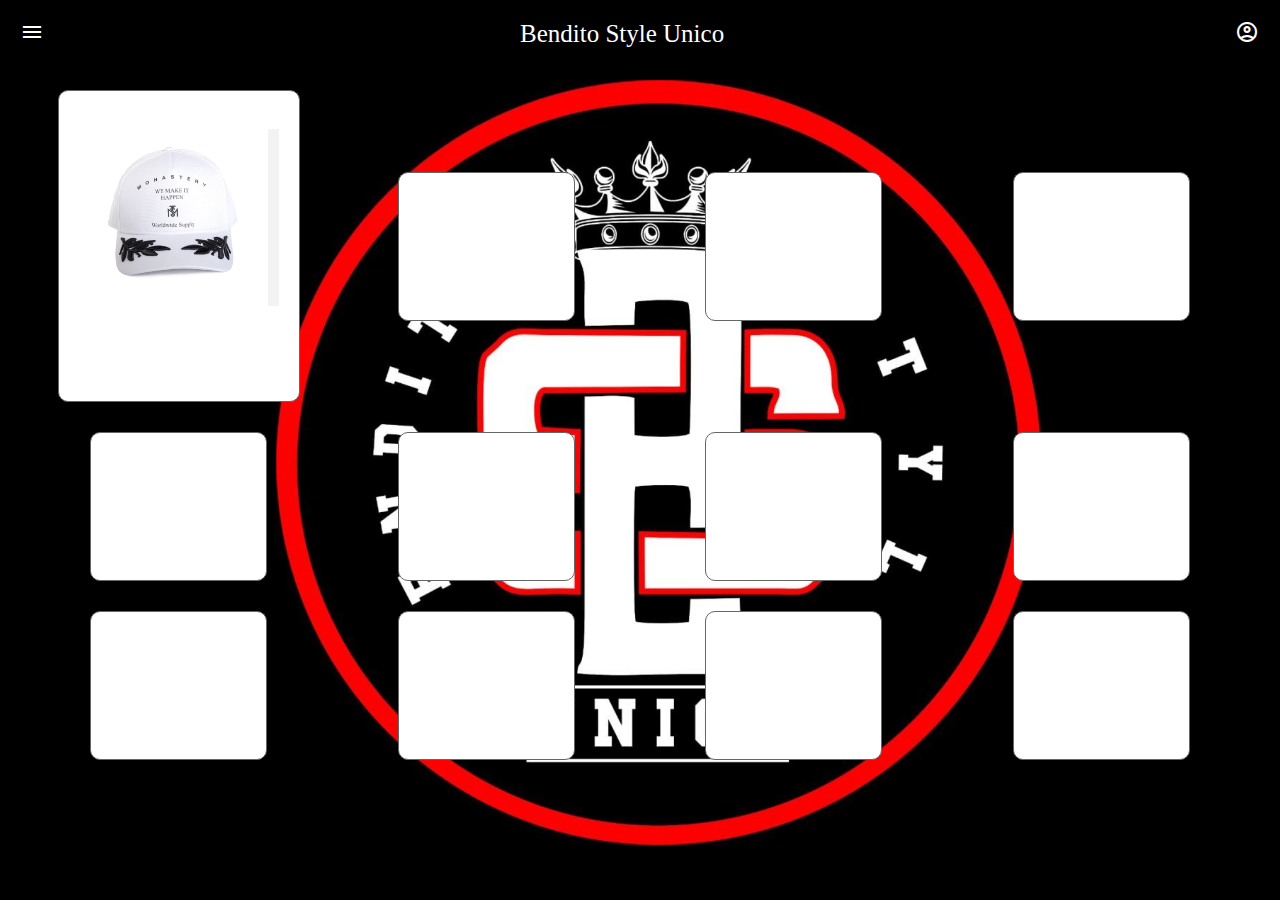
==== Accesor.html @ 61188dad "Archivos nuevos" ====
<!DOCTYPE html>
<html lang="es">
<head>
    <meta charset="UTF-8">
    <meta http-equiv="X-UA-Compatible" content="IE=edge">
    <link rel="stylesheet" href="https://fonts.googleapis.com/css2?family=Material+Symbols+Outlined:opsz,wght,FILL,GRAD@20..48,100..700,0..1,-50..200" />
    <meta name="viewport" content="width=device-width, initial-scale=1.0">
    <link rel="stylesheet" href="https://cdnjs.cloudflare.com/ajax/libs/font-awesome/6.2.1/css/all.min.css" integrity="sha512-MV7K8+y+gLIBoVD59lQIYicR65iaqukzvf/nwasF0nqhPay5w/9lJmVM2hMDcnK1OnMGCdVK+iQrJ7lzPJQd1w==" crossorigin="anonymous" referrerpolicy="no-referrer" />
    <link rel="stylesheet" href="Jeans.css">
    <script src="app.js" async></script>
    <title>CARRITO BENDITO  </title>
</head>
<body>
    <div class="imag">
        <img src="imagenes/logo bsu.jpg" alt="">
    </div>
</div>
  
<header>
  <nav>
    <div class="navbar">
        <span class="title"><a href="home.html">Bendito Style Unico</a></span>
      <span class="material-symbols-outlined user">
      account_circle
      </span>
    
      <input type="checkbox" id="check">
      <label for="check" class="">
      <span class="material-symbols-outlined menu">
        menu
      </span>
    </label>
    <ul class="nav-menu">
      <li><a href="home.html">Home</a></li>
      <li><a href="Camisetas.html" >Camisetas</a></li>
      <li><a href="Jeans.html" >Jeans</a></li>
      <li><a href="RopaInt.html">Ropa interior</a></li>
      <li><a href="Zapatos.html">Zapatos</a></li>
      <li><a href="#" class="active">Accesorios</a></li>
    </ul>
  </div>
  </nav>
</header>
    </div>
    <section class="contenedor">
        <!-- Contenedor de elementos -->
        <div class="contenedor-items">
            <div class="item">
                <span class="titulo-item">Gorra Monastery</span>
                <img src="imagenes/Captura de pantalla (2).png" alt="" class="img-item">
                <span class="precio-item">$15.000</span>
                <button class="boton-item">Agregar al Carrito</button>
            </div>
            <div class="item">
                <span class="titulo-item">English Horse</span>
                <img src="img/englishrose.png" alt="" class="img-item">
                <span class="precio-item">$25.000</span>
                <button class="boton-item">Agregar al Carrito</button>
            </div>
            <div class="item">
                <span class="titulo-item">Knock Nap</span>
                <img src="img/knocknap.png" alt="" class="img-item">
                <span class="precio-item">$35.000</span>
                <button class="boton-item">Agregar al Carrito</button>
            </div>
            <div class="item">
                <span class="titulo-item">La Night</span>
                <img src="img/lanight.png" alt="" class="img-item">
                <span class="precio-item">$18.000</span>
                <button class="boton-item">Agregar al Carrito</button>
            </div>
            <div class="item">
                <span class="titulo-item">Silver All</span>
                <img src="img/silverall.png" alt="" class="img-item">
                <span class="precio-item">$32.000</span>
                <button class="boton-item">Agregar al Carrito</button>
            </div>
            <div class="item">
                <span class="titulo-item">Skin Glam</span>
                <img src="img/skinglam.png" alt="" class="img-item">
                <span class="precio-item">$18.000</span>
                <button class="boton-item">Agregar al Carrito</button>
            </div>
            <div class="item">
                <span class="titulo-item">Midimix</span>
                <img src="img/midimix.png" alt="" class="img-item">
                <span class="precio-item">$54.000</span>
                <button class="boton-item">Agregar al Carrito</button>
            </div>
            <div class="item">
                <span class="titulo-item">Sir Blue</span>
                <img src="img/sirblue.png" alt="" class="img-item">
                <span class="precio-item">$32.000</span>
                <button class="boton-item">Agregar al Carrito</button>
            </div>
            <div class="item">
                <span class="titulo-item">Middlesteel</span>
                <img src="img/middlesteel.png" alt="" class="img-item">
                <span class="precio-item">$42.800</span>
                <button class="boton-item">Agregar al Carrito</button>
            </div>
            <div class="item">
                <span class="titulo-item">Middlesteel</span>
                <img src="img/middlesteel.png" alt="" class="img-item">
                <span class="precio-item">$42.800</span>
                <button class="boton-item">Agregar al Carrito</button>
            </div>
            <div class="item">
                <span class="titulo-item">Middlesteel</span>
                <img src="img/middlesteel.png" alt="" class="img-item">
                <span class="precio-item">$42.800</span>
                <button class="boton-item">Agregar al Carrito</button>
            </div>
            <div class="item">
                <span class="titulo-item">Middlesteel</span>
                <img src="img/middlesteel.png" alt="" class="img-item">
                <span class="precio-item">$42.800</span>
                <button class="boton-item">Agregar al Carrito</button>
            </div>
        </div>
        <!-- Carrito de Compras -->
        <div class="carrito" id="carrito">
            <div class="header-carrito">
                <h2>Tu Carrito</h2>
            </div>

            <div class="carrito-items">
                <!-- 
                <div class="carrito-item">
                    <img src="img/boxengasse.png" width="80px" alt="">
                    <div class="carrito-item-detalles">
                        <span class="carrito-item-titulo">Box Engasse</span>
                        <div class="selector-cantidad">
                            <i class="fa-solid fa-minus restar-cantidad"></i>
                            <input type="text" value="1" class="carrito-item-cantidad" disabled>
                            <i class="fa-solid fa-plus sumar-cantidad"></i>
                        </div>
                        <span class="carrito-item-precio">$15.000,00</span>
                    </div>
                   <span class="btn-eliminar">
                        <i class="fa-solid fa-trash"></i>
                   </span>
                </div>
                <div class="carrito-item">
                    <img src="img/skinglam.png" width="80px" alt="">
                    <div class="carrito-item-detalles">
                        <span class="carrito-item-titulo">Skin Glam</span>
                        <div class="selector-cantidad">
                            <i class="fa-solid fa-minus restar-cantidad"></i>
                            <input type="text" value="3" class="carrito-item-cantidad" disabled>
                            <i class="fa-solid fa-plus sumar-cantidad"></i>
                        </div>
                        <span class="carrito-item-precio">$18.000,00</span>
                    </div>
                   <button class="btn-eliminar">
                        <i class="fa-solid fa-trash"></i>
                   </button>
                </div>
                 -->
            </div>
            <div class="carrito-total">
                <div class="fila">
                    <strong>Tu Total</strong>
                    <span class="carrito-precio-total">
                        $120.000,00
                    </span>
                </div>
                <a href="https://wa.me/3245096792?text=Hola%20que%20mas" target="_blank"><button class="btn-pagar">Pagar <i class="fa-brands fa-whatsapp"></i> </button></a>
            </div>
        </div>
    </section>
</body>
</html>
---- Jeans.css ----
*{
    margin: 0;
    padding:0;
    
}

body{
    background-color: #000;
}
.imag{
    width: 50% ; 
    height: 85vh; 
    display: flex;
    justify-content: center;
    left: 370px;
    width: 45%;
    position: fixed; /* posicion fija */
    top: 80px;
}

a{
    text-decoration: none;
    color: #fff;
}

.navbar {
    background-color: #000000;
    position: fixed;
    top: 0;
    left: 0;
    width: 100%;
    height: 50px;
    
    color: #fff;
    padding: 10px;
    z-index: 100;
}

.title{
    font-size: 25px;
    font-family: 'Times New Roman', Times, cursive;
    position: absolute;
    top: 20px;
    left: 40%;
    
}

.user{
    float: right;
    color: #ffffff;
    margin-right: 25px;
    cursor: pointer;
    width: 30px;
    margin-top: 10px;
}

.menu{
    float: left;
    color: #ffffff;
    margin-left: 10px;
    cursor: pointer;
    width: 20px;
    margin-top: 10px;
}

.nav-menu{
    position: fixed;
    width: 100%;
    height: 0vh;
    top: 70px;
    background: rgba(0, 0, 0, .93);
    text-align: center;
    transition: all .5s;
    margin-left:-10px ;
}

.nav-menu li{
    display: none;
    line-height: 30px;
    margin: 50px 0;
    transition: all .5s;
}

.nav-menu li a{
    color: white;
    font-size: 16px;
    text-transform: uppercase;
    font-weight: 600;
}

.nav-menu li a.active, .nav-menu li a:hover{
    color: red;
    transition: .3s;
}

#check{
    display: none;
}

#check:checked ~ .nav-menu{
    height: 100vh;
}

#check:checked~ .nav-menu li{
    display: block;
}

.contenedor{
    max-width: 1200px;
    padding: 10px;
    margin: auto;
    margin-top: 50px;   
    display: flex;
    justify-content: space-between;
    /* oculto lo que queda fuera del .contenedor */
    contain: paint;
}
/* SECCION CONTENEDOR DE ITEMS */
.contenedor .contenedor-items{
    margin-top: 30px;
    display: grid;
    grid-template-columns: repeat(auto-fit, minmax(220px, 1fr));
    grid-gap:30px;
    grid-row-gap: 30px;
    /* width: 60%; */
    width: 100%;
    transition: .3s;
}
.contenedor .contenedor-items .item{
    max-width: 200px;
    margin: auto;
    background-color: white;
    border: 1px solid #666;
    border-radius: 10px;
    padding: 20px;
    transition: .3s;
}
.contenedor .contenedor-items .item:hover .titulo-item,
.contenedor .contenedor-items .item:hover .precio-item,
.contenedor .contenedor-items .item:hover .boton-item{
    opacity: 1;
}

.contenedor .contenedor-items .item .img-item{
    width: 100%;
}
.contenedor .contenedor-items .item:hover{
    box-shadow: 0 0 10px #666;
    scale: 1.05;
}
.contenedor .contenedor-items .item .titulo-item{
    display: block;
    font-weight: bold;
    text-align: center;
    text-transform: uppercase;
    opacity: 0;
    transition: .3s;
}
.contenedor .contenedor-items .item .precio-item{
    display: block;
    text-align: center;
    font-weight: bold;
    font-size: 22px;
    opacity: 0;
    transition: .5s;
   
}
.contenedor .contenedor-items .item .boton-item{
    display: block;
    margin: 10px auto;
    border: none;
    background-color: black;
    color: #fff;
    padding: 5px 15px;
    border-radius: 5px;
    cursor: pointer;
    opacity: 0;
    transition: .8s;
   
}
/* seccion carrito */
.carrito{
    border: 1px solid #666;
    width: 35%;
    margin-top: 30px;
    border-radius: 10px;
    overflow: hidden;
    margin-bottom: auto;
    position: sticky !important;
    top: 0;
    transition: .3s;
    /* Estilos para ocultar */
    margin-right: -100%;
    
}
.carrito .header-carrito{
    background-color: #000000;
    color: #ffffff;
    text-align: center;
    padding: 30px 0;
}
.carrito .carrito-item{
    display: flex;
    align-items: center;
    /* justify-content: space-between; */
    position: relative;
    border-bottom: 1px solid #ffffff;
    background-color: #ffffff;
    padding: 20px;
}
.carrito .carrito-item img{
    margin-right: 20px;
}
.carrito .carrito-item .carrito-item-titulo{
    display: block;
    font-weight: bold;
    margin-bottom: 10px;
    text-transform: uppercase;
}
.carrito .carrito-item .selector-cantidad{
    display: inline-block;
    margin-right: 25px;
}
.carrito .carrito-item .carrito-item-cantidad{
    border: none;
    font-size: 18px;
    background-color: white;
    display: inline-block;
    width:30px;
    padding: 5px;
    text-align: center;
}
.carrito .carrito-item .selector-cantidad i{
    font-size: 18px;
    width: 32px;
    color: rgb(0, 0, 0);
    height: 32px;
    line-height: 32px;
    text-align: center;
    border-radius: 50%;
    border: 1px solid #000000;
    cursor: pointer;
}
.carrito .carrito-item .carrito-item-precio{
    font-weight: bold;
    color: #000000;
    display: inline-block;
    font-size: 18px;
    margin-bottom: 5px;
}
.carrito .carrito-item .btn-eliminar{
    position: absolute;
    right: 15px;
    top: 15px;
    color: #000000;
    font-size: 20px;
    width: 40px;
    height: 40px;
    line-height: 40px;
    text-align: center;
    border-radius: 50%;
    border: 1px solid #000000;
    cursor: pointer;
    display: block;
    background: transparent;
    z-index: 20;
}
.carrito .carrito-item .btn-eliminar i{
    pointer-events: none;
}

.carrito-total{
    background-color: #ffffff;
    padding: 30px;
}
.carrito-total .fila{
    display: flex;
    justify-content: space-between;
    align-items: center;
    font-size: 22px;
    font-weight: bold;
    margin-bottom: 10px;
}
.carrito-total .btn-pagar{
    display: block;
    width: 100%;
    border: none;
    background: #000000;
    color: #ffffff;
    border-radius: 5px;
    font-size: 18px;
    padding: 20px;
    display: flex;
    justify-content: space-between;
    align-items: center;
    cursor: pointer;
    transition: .3s;
}
.carrito-total .btn-pagar:hover{
    scale: 1.05;
}

/* SECCION RESPONSIVE */
@media screen and (max-width: 850px) {
    .contenedor {
      display: block;
    }
    .contenedor-items{
        width: 100% !important;
    }
    .carrito{
        width: 100%;
    }
  }
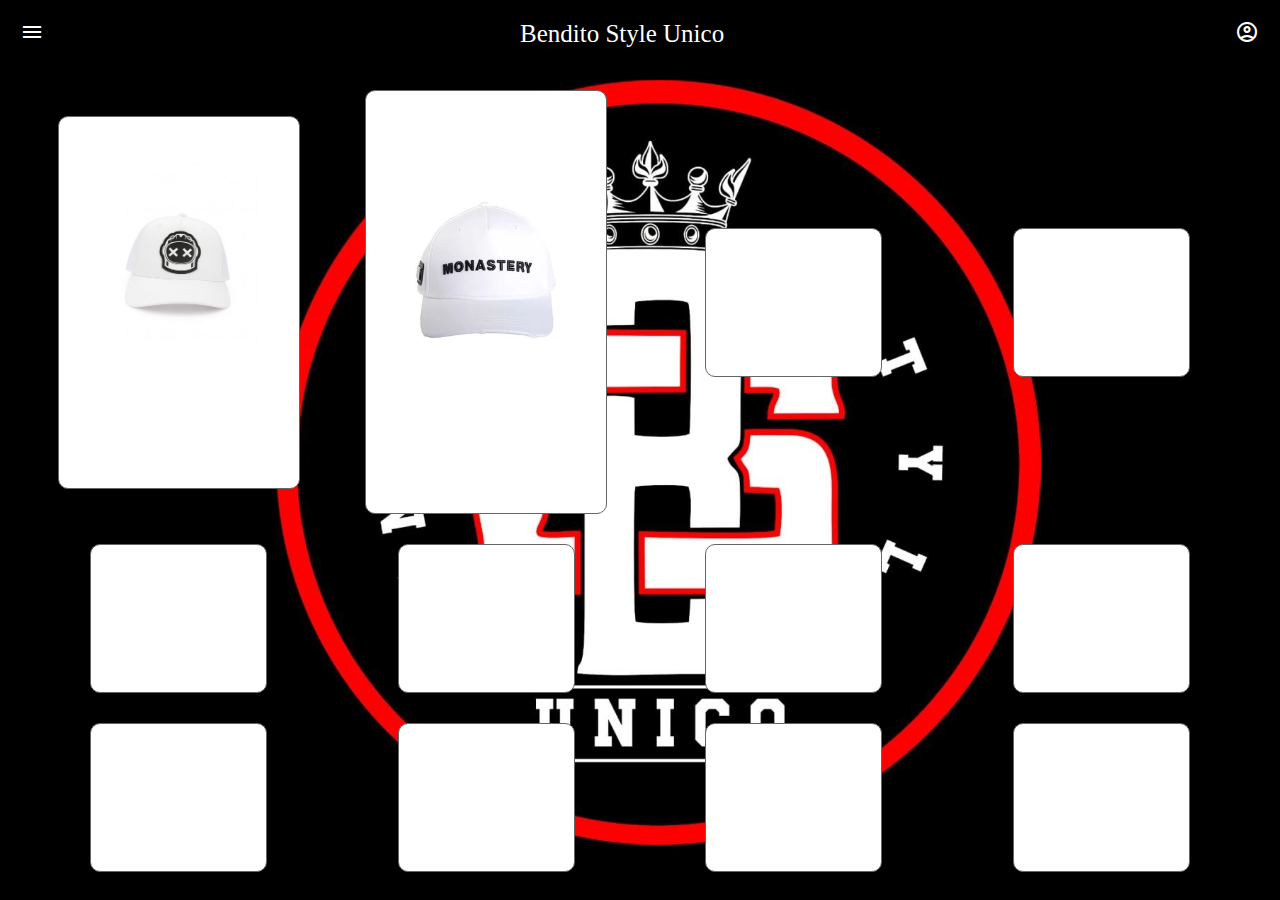
==== commit de51ffe5: "Catalogo" ====
--- a/Accesor.html
+++ b/Accesor.html
@@ -47,13 +47,13 @@
         <div class="contenedor-items">
             <div class="item">
                 <span class="titulo-item">Gorra Monastery</span>
-                <img src="imagenes/Captura de pantalla (2).png" alt="" class="img-item">
+                <img src="imagenes/imagenesG/gorra monastery 2.jpg" alt="" class="img-item">
                 <span class="precio-item">$15.000</span>
                 <button class="boton-item">Agregar al Carrito</button>
             </div>
             <div class="item">
                 <span class="titulo-item">English Horse</span>
-                <img src="img/englishrose.png" alt="" class="img-item">
+                <img src="imagenes/imagenesG/gorra monastery.webp" alt="" class="img-item">
                 <span class="precio-item">$25.000</span>
                 <button class="boton-item">Agregar al Carrito</button>
             </div>
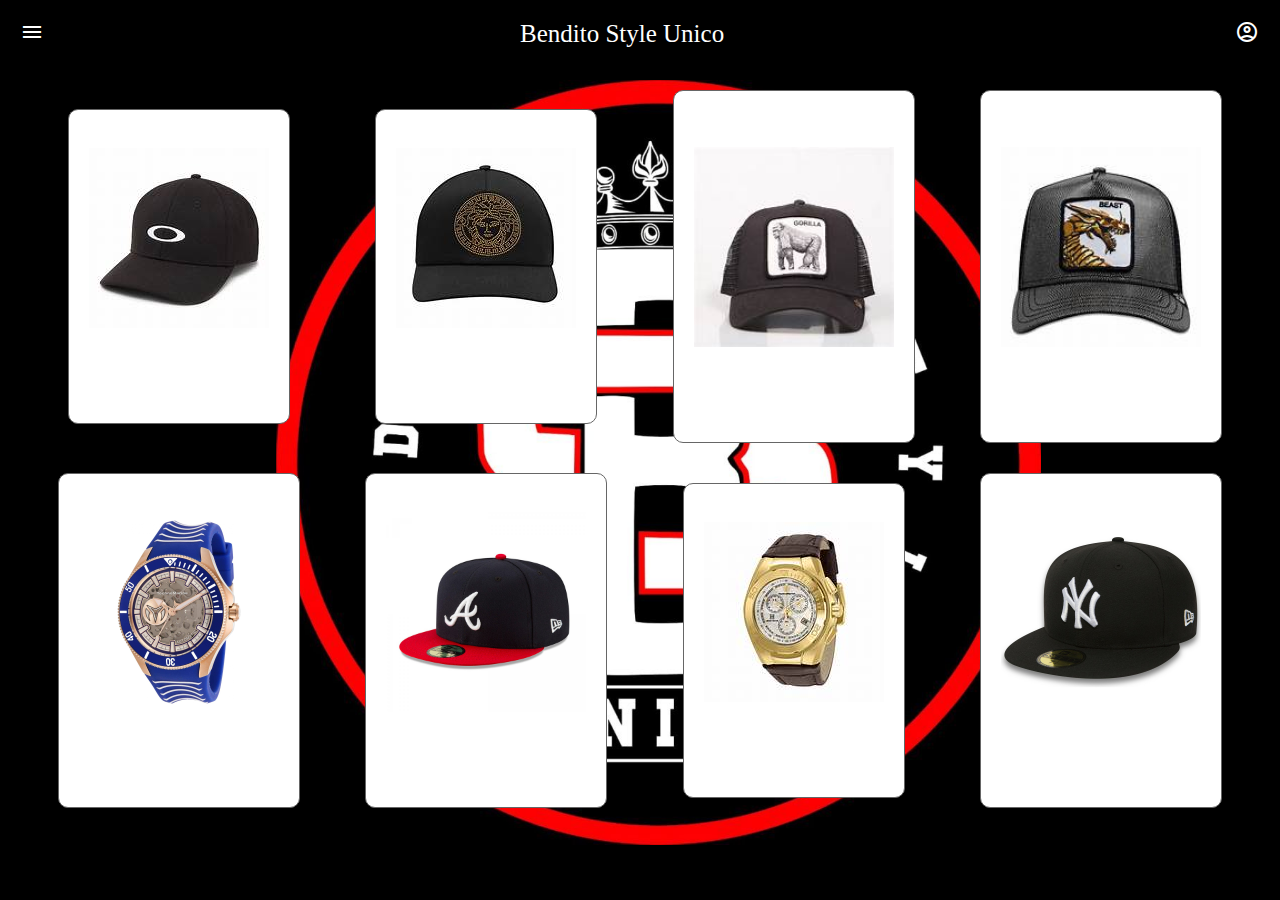
==== commit bb8f6bc5: "Trabajo Grado Finalizado" ====
--- a/Accesor.html
+++ b/Accesor.html
@@ -9,6 +9,7 @@
     <link rel="stylesheet" href="Jeans.css">
     <script src="app.js" async></script>
     <title>CARRITO BENDITO  </title>
+    <link rel="shortcut icon" href="imagenes/logo bsu.jpg" type="image/x-icon">
 </head>
 <body>
     <div class="imag">
@@ -20,9 +21,9 @@
   <nav>
     <div class="navbar">
         <span class="title"><a href="home.html">Bendito Style Unico</a></span>
-      <span class="material-symbols-outlined user">
-      account_circle
-      </span>
+        <a href="index.html"><span class="material-symbols-outlined user">
+            account_circle
+            </span></a>
     
       <input type="checkbox" id="check">
       <label for="check" class="">
@@ -46,77 +47,54 @@
         <!-- Contenedor de elementos -->
         <div class="contenedor-items">
             <div class="item">
-                <span class="titulo-item">Gorra Monastery</span>
-                <img src="imagenes/imagenesG/gorra monastery 2.jpg" alt="" class="img-item">
-                <span class="precio-item">$15.000</span>
+                <span class="titulo-item">Gorra Oakley</span>
+                <img src="imagenes/imagenesA/gor1.jpeg" alt="" class="img-item">
+                <span class="precio-item">$95.000</span>
                 <button class="boton-item">Agregar al Carrito</button>
             </div>
             <div class="item">
-                <span class="titulo-item">English Horse</span>
-                <img src="imagenes/imagenesG/gorra monastery.webp" alt="" class="img-item">
-                <span class="precio-item">$25.000</span>
+                <span class="titulo-item">Gorra Versace</span>
+                <img src="imagenes/imagenesA/gor2.jpeg" alt="" class="img-item">
+                <span class="precio-item">$65.000</span>
                 <button class="boton-item">Agregar al Carrito</button>
             </div>
             <div class="item">
-                <span class="titulo-item">Knock Nap</span>
-                <img src="img/knocknap.png" alt="" class="img-item">
-                <span class="precio-item">$35.000</span>
+                <span class="titulo-item">Gorra Goring Bross Gorilla</span>
+                <img src="imagenes/imagenesA/gor3.jpeg" alt="" class="img-item">
+                <span class="precio-item">$85.000</span>
                 <button class="boton-item">Agregar al Carrito</button>
             </div>
             <div class="item">
-                <span class="titulo-item">La Night</span>
-                <img src="img/lanight.png" alt="" class="img-item">
-                <span class="precio-item">$18.000</span>
+                <span class="titulo-item">Gorra Goring Bross Beast</span>
+                <img src="imagenes/imagenesA/gor4.jpeg" alt="" class="img-item">
+                <span class="precio-item">$88.000</span>
                 <button class="boton-item">Agregar al Carrito</button>
             </div>
             <div class="item">
                 <span class="titulo-item">Silver All</span>
-                <img src="img/silverall.png" alt="" class="img-item">
-                <span class="precio-item">$32.000</span>
+                <img src="imagenes/imagenesA/rj2.jpg" alt="" class="img-item">
+                <span class="precio-item">$122.000</span>
                 <button class="boton-item">Agregar al Carrito</button>
             </div>
             <div class="item">
-                <span class="titulo-item">Skin Glam</span>
-                <img src="img/skinglam.png" alt="" class="img-item">
-                <span class="precio-item">$18.000</span>
+                <span class="titulo-item">Gorra Atlanta</span>
+                <img src="imagenes/imagenesA/cor1.jpeg" alt="" class="img-item">
+                <span class="precio-item">$68.000</span>
                 <button class="boton-item">Agregar al Carrito</button>
             </div>
             <div class="item">
                 <span class="titulo-item">Midimix</span>
-                <img src="img/midimix.png" alt="" class="img-item">
-                <span class="precio-item">$54.000</span>
+                <img src="imagenes/imagenesA/rj1.jpeg" alt="" class="img-item">
+                <span class="precio-item">$140.000</span>
                 <button class="boton-item">Agregar al Carrito</button>
             </div>
             <div class="item">
-                <span class="titulo-item">Sir Blue</span>
-                <img src="img/sirblue.png" alt="" class="img-item">
-                <span class="precio-item">$32.000</span>
+                <span class="titulo-item">Gorra New Era</span>
+                <img src="imagenes/imagenesA/cor2.jpeg" alt="" class="img-item">
+                <span class="precio-item">$52.000</span>
                 <button class="boton-item">Agregar al Carrito</button>
             </div>
-            <div class="item">
-                <span class="titulo-item">Middlesteel</span>
-                <img src="img/middlesteel.png" alt="" class="img-item">
-                <span class="precio-item">$42.800</span>
-                <button class="boton-item">Agregar al Carrito</button>
-            </div>
-            <div class="item">
-                <span class="titulo-item">Middlesteel</span>
-                <img src="img/middlesteel.png" alt="" class="img-item">
-                <span class="precio-item">$42.800</span>
-                <button class="boton-item">Agregar al Carrito</button>
-            </div>
-            <div class="item">
-                <span class="titulo-item">Middlesteel</span>
-                <img src="img/middlesteel.png" alt="" class="img-item">
-                <span class="precio-item">$42.800</span>
-                <button class="boton-item">Agregar al Carrito</button>
-            </div>
-            <div class="item">
-                <span class="titulo-item">Middlesteel</span>
-                <img src="img/middlesteel.png" alt="" class="img-item">
-                <span class="precio-item">$42.800</span>
-                <button class="boton-item">Agregar al Carrito</button>
-            </div>
+          
         </div>
         <!-- Carrito de Compras -->
         <div class="carrito" id="carrito">
